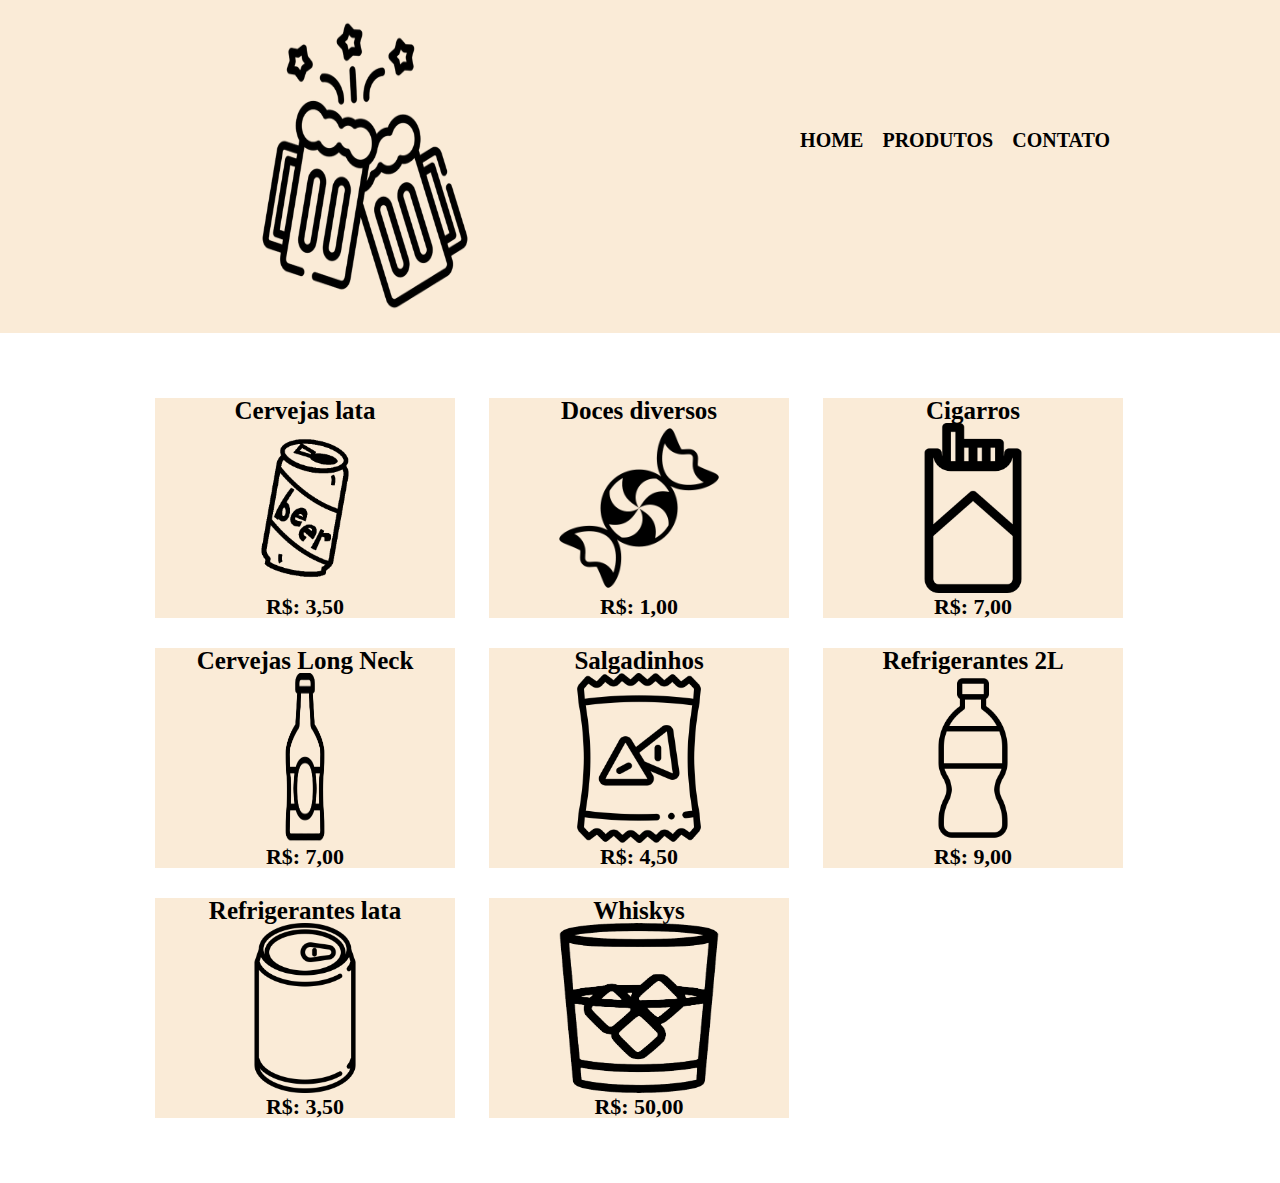
==== produtos.html @ 54afc688 "commit" ====
<!DOCTYPE html>
<html>
    <head>
        <meta charset="UTF-8">
        <title>Produtos - Distribuidora AMP</title>
        
        <link rel="stylesheet" href="reset.css">
        <link rel="stylesheet" href="produtos.css">
    </head>
    <body>
        <header>
         <div class="caixa">
                <h1><img src="brinde.png" class="logo"></h1>
            <nav>
                <ul>
                    <li><a href="index.html">Home</a></li>
                    <li><a href="produtos.html">Produtos</a></a></li>
                    <li><a href="contato.html">Contato</a></li>
                </ul>
            </nav>
         </div>
        </header>

        <main>
           <ul class="produtos">
                <li>
                    <h2>Cervejas lata</h2>
                    <img src="refri1.png" class="logo2">
                    <p class="produto-descricao"></p>
                    <p class="produto-preco">R$: 3,50</p>
                </li>
                <li>
                    <h2>Doces diversos</h2>
                    <img src="bala1.png" class="logo2">
                    <p class="produto-descricao"></p>
                    <p class="produto-preco">R$: 1,00</p>
                </li>
                <li>
                    <h2>Cigarros</h2>
                    <img src="cigarro.png" class="logo2">
                    <p class="produto-descricao"></p>
                    <p class="produto-preco">R$: 7,00</p>
                </li>
                <li>
                    <h2>Cervejas Long Neck</h2>
                    <img src="garrafa1.png" class="logo2">
                    <p class="produto-descricao"></p>
                    <p class="produto-preco">R$: 7,00</p>
                </li>
                <li>
                    <h2>Salgadinhos</h2>
                    <img src="salgadinho.png" class="logo2">
                    <p class="produto-descricao"></p>
                    <p class="produto-preco">R$: 4,50</p>
                </li>
                <li>
                    <h2>Refrigerantes 2L</h2>
                    <img src="pet.png" class="logo2">
                    <p class="produto-descricao"></p>
                    <p class="produto-preco">R$: 9,00</p>
                </li>
                <li>
                    <h2>Refrigerantes lata</h2>
                    <img src="lata.png" class="logo2">
                    <p class="produto-descricao"></p>
                    <p class="produto-preco">R$: 3,50</p>
                </li>
                <li>
                    <h2>Whiskys</h2>
                    <img src="whisky.png" class="logo2">
                    <p class="produto-descricao"></p>
                    <p class="produto-preco">R$: 50,00</p>
                </li>
           </ul>
        </main>
    
    </body>
</html>
---- produtos.css ----
.logo {
    width: 390px;
    height: 290px;
}

.logo2{
    width: 170px;
    height: 170px;
}

header{
    background: antiquewhite;
    padding: 20px 0;
}

.caixa{
    position: relative;
    width: 940px;
    margin: 0 auto;
}

nav{
    position: absolute;
    top: 110px;
    right: 0;
}

nav li{
    display: inline;
    margin:  0 0 0 15px;
}

nav a{
    text-transform: uppercase;
    color: black;
    font-weight: bold;
    font-size: 20px;
    text-decoration: none;
}

nav a:hover {
    color: rgb(255, 136, 0);
    text-decoration: underline;
}

.produtos {
    width: 1000px;
    margin: 0 auto;
    padding: 50px 0;
}

.produtos li {
    display: inline-block;
    text-align: center;
    width: 30%;
    vertical-align: top;
    background-color: antiquewhite ;
    margin: 1.5% 1.5%;
}

.produtos h2{
    font-size: 25px;
    font-weight: bold;
}

.produto-preco{
    font-size: 22px;
    font-weight: bold;
}

.produto-descricao{
    font-size: 18px;
}
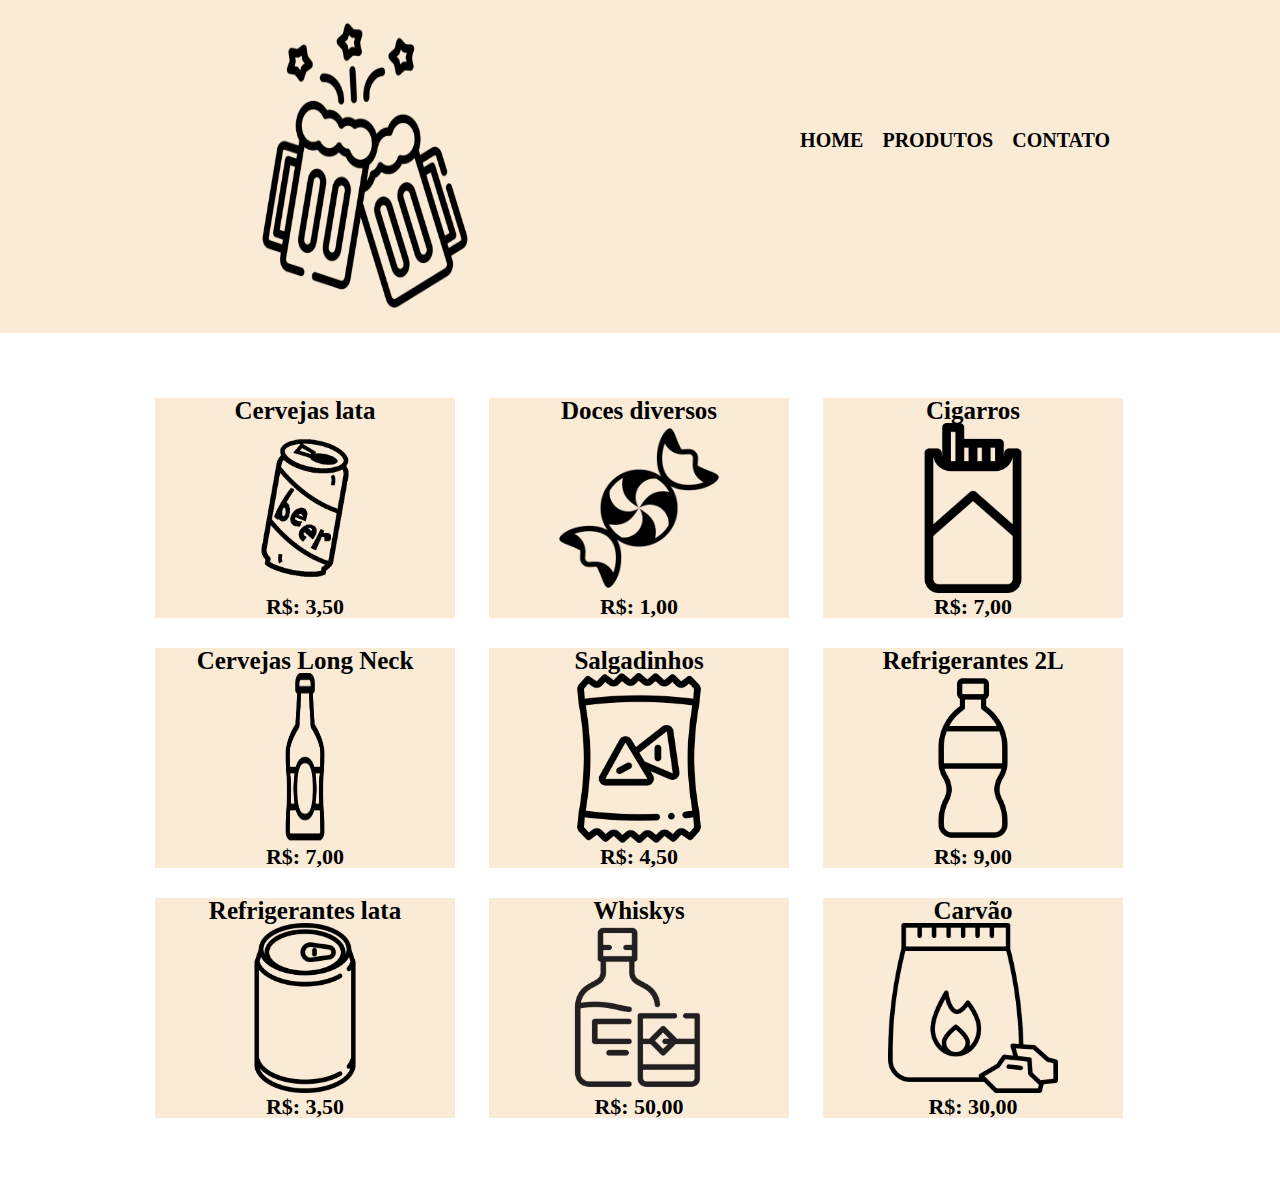
==== commit 17aa72a4: "commit" ====
--- a/produtos.html
+++ b/produtos.html
@@ -71,6 +71,12 @@
                     <p class="produto-descricao"></p>
                     <p class="produto-preco">R$: 50,00</p>
                 </li>
+                <li>
+                    <h2>Carvão</h2>
+                    <img src="carvao.png" class="logo2">
+                    <p class="produto-descricao"></p>
+                    <p class="produto-preco">R$: 30,00</p>
+                </li>
            </ul>
         </main>
     
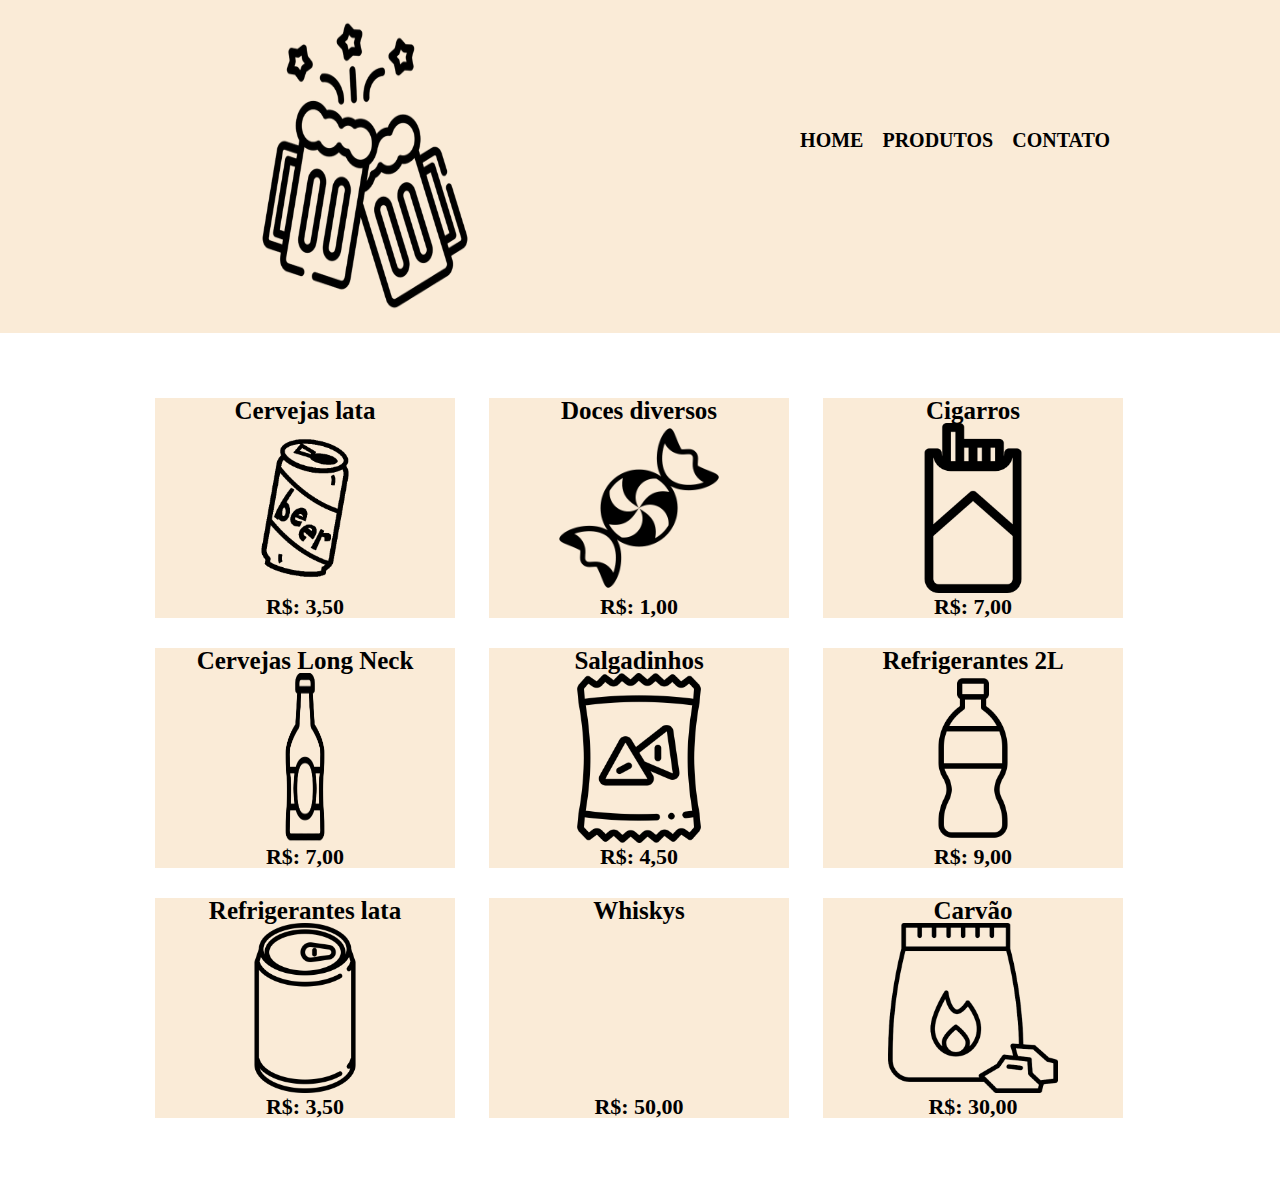
==== commit 14062c33: "commit" ====
--- a/produtos.html
+++ b/produtos.html
@@ -67,7 +67,7 @@
                 </li>
                 <li>
                     <h2>Whiskys</h2>
-                    <img src="whisky.png" class="logo2">
+                    <img src="whisky1.png" class="logo2">
                     <p class="produto-descricao"></p>
                     <p class="produto-preco">R$: 50,00</p>
                 </li>
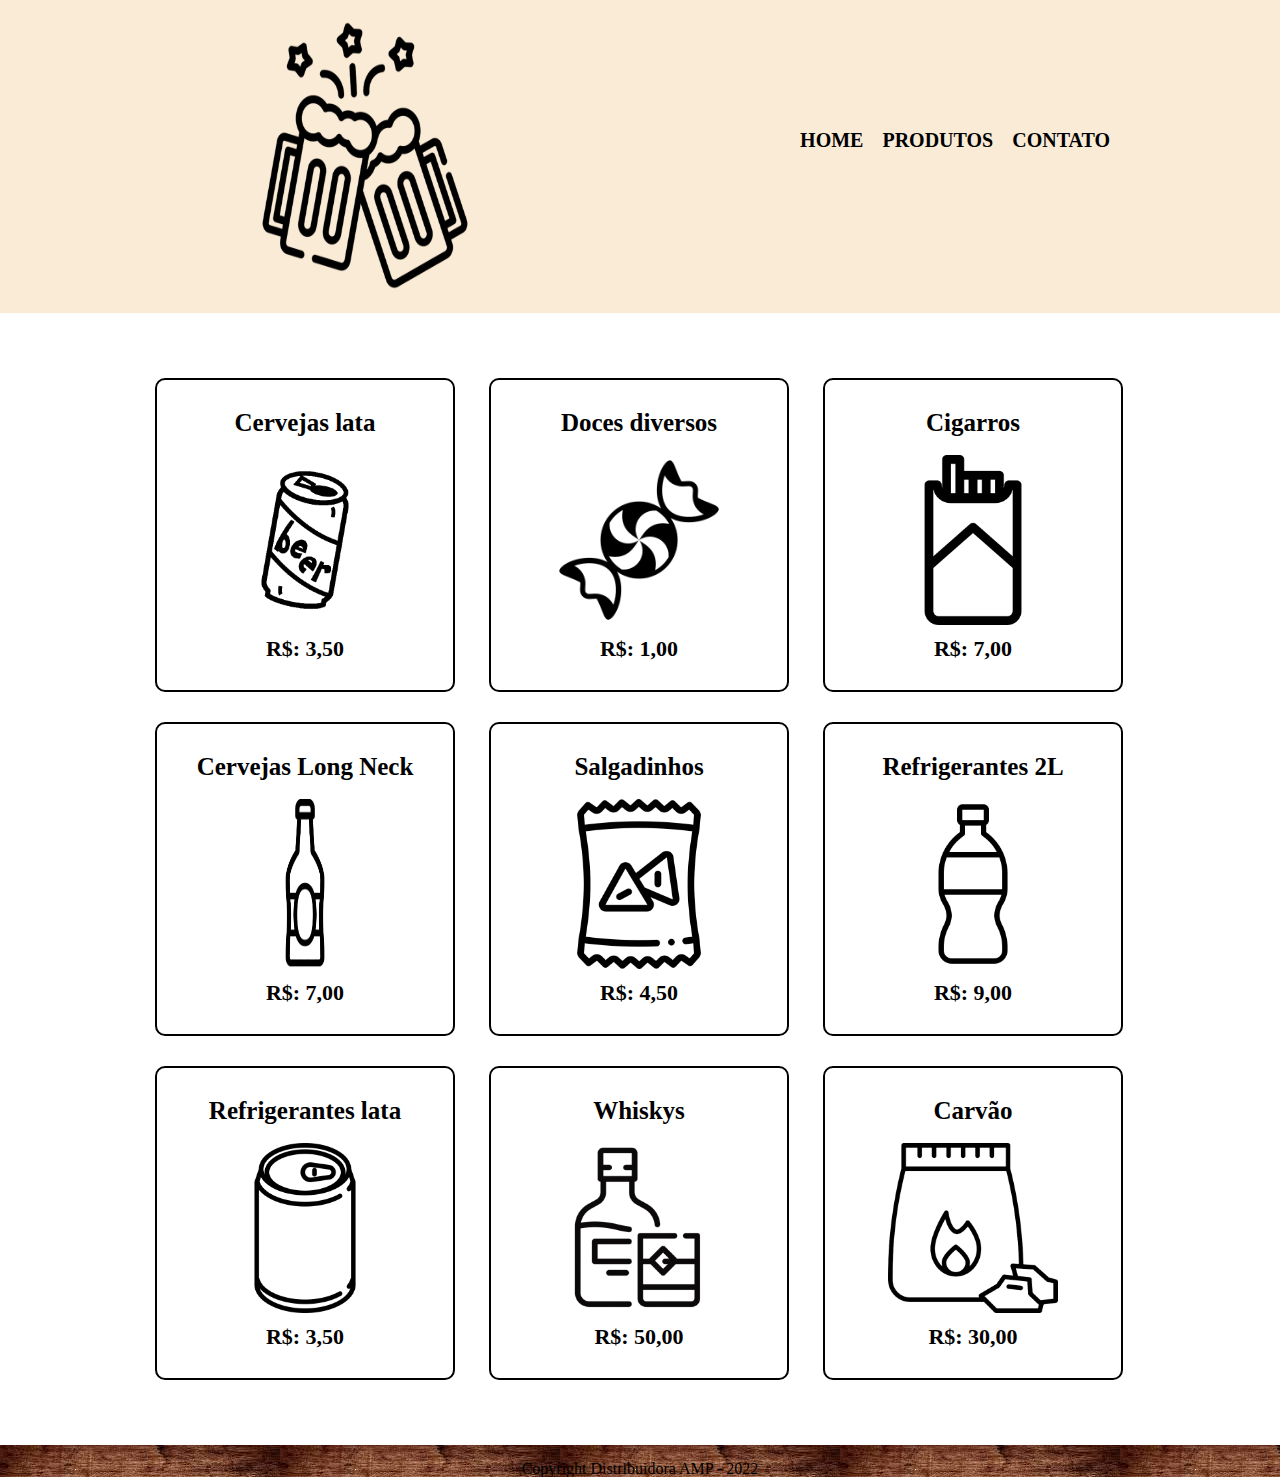
==== commit def268a3: "commit" ====
--- a/produtos.html
+++ b/produtos.html
@@ -79,6 +79,9 @@
                 </li>
            </ul>
         </main>
+        <footer>
+            <img src="">
+            <p>Copyright Distribuidora AMP - 2022
     
     </body>
 </html>--- a/produtos.css
+++ b/produtos.css
@@ -1,6 +1,6 @@
 .logo {
     width: 390px;
-    height: 290px;
+    height: 270px;
 }
 
 .logo2{
@@ -54,20 +54,42 @@
     text-align: center;
     width: 30%;
     vertical-align: top;
-    background-color: antiquewhite ;
     margin: 1.5% 1.5%;
+    padding: 30px 20px;
+    box-sizing: border-box;
+    border: #000000 2px solid;
+    border-radius: 10px;
+}
+
+.produtos li:hover{
+    border-color: rgb(255, 136, 0);
+}
+
+.produtos li:active{
+    border-color: chartreuse;
+}
+
+.produtos li:hover h2{
+    font-size: 30px;
 }
 
 .produtos h2{
     font-size: 25px;
     font-weight: bold;
+    margin-bottom: 20px;
 }
 
 .produto-preco{
     font-size: 22px;
     font-weight: bold;
+    margin-top: 10px;
 }
 
 .produto-descricao{
     font-size: 18px;
+}
+
+footer{
+    text-align: center;
+    background: url('bg.jpeg');
 }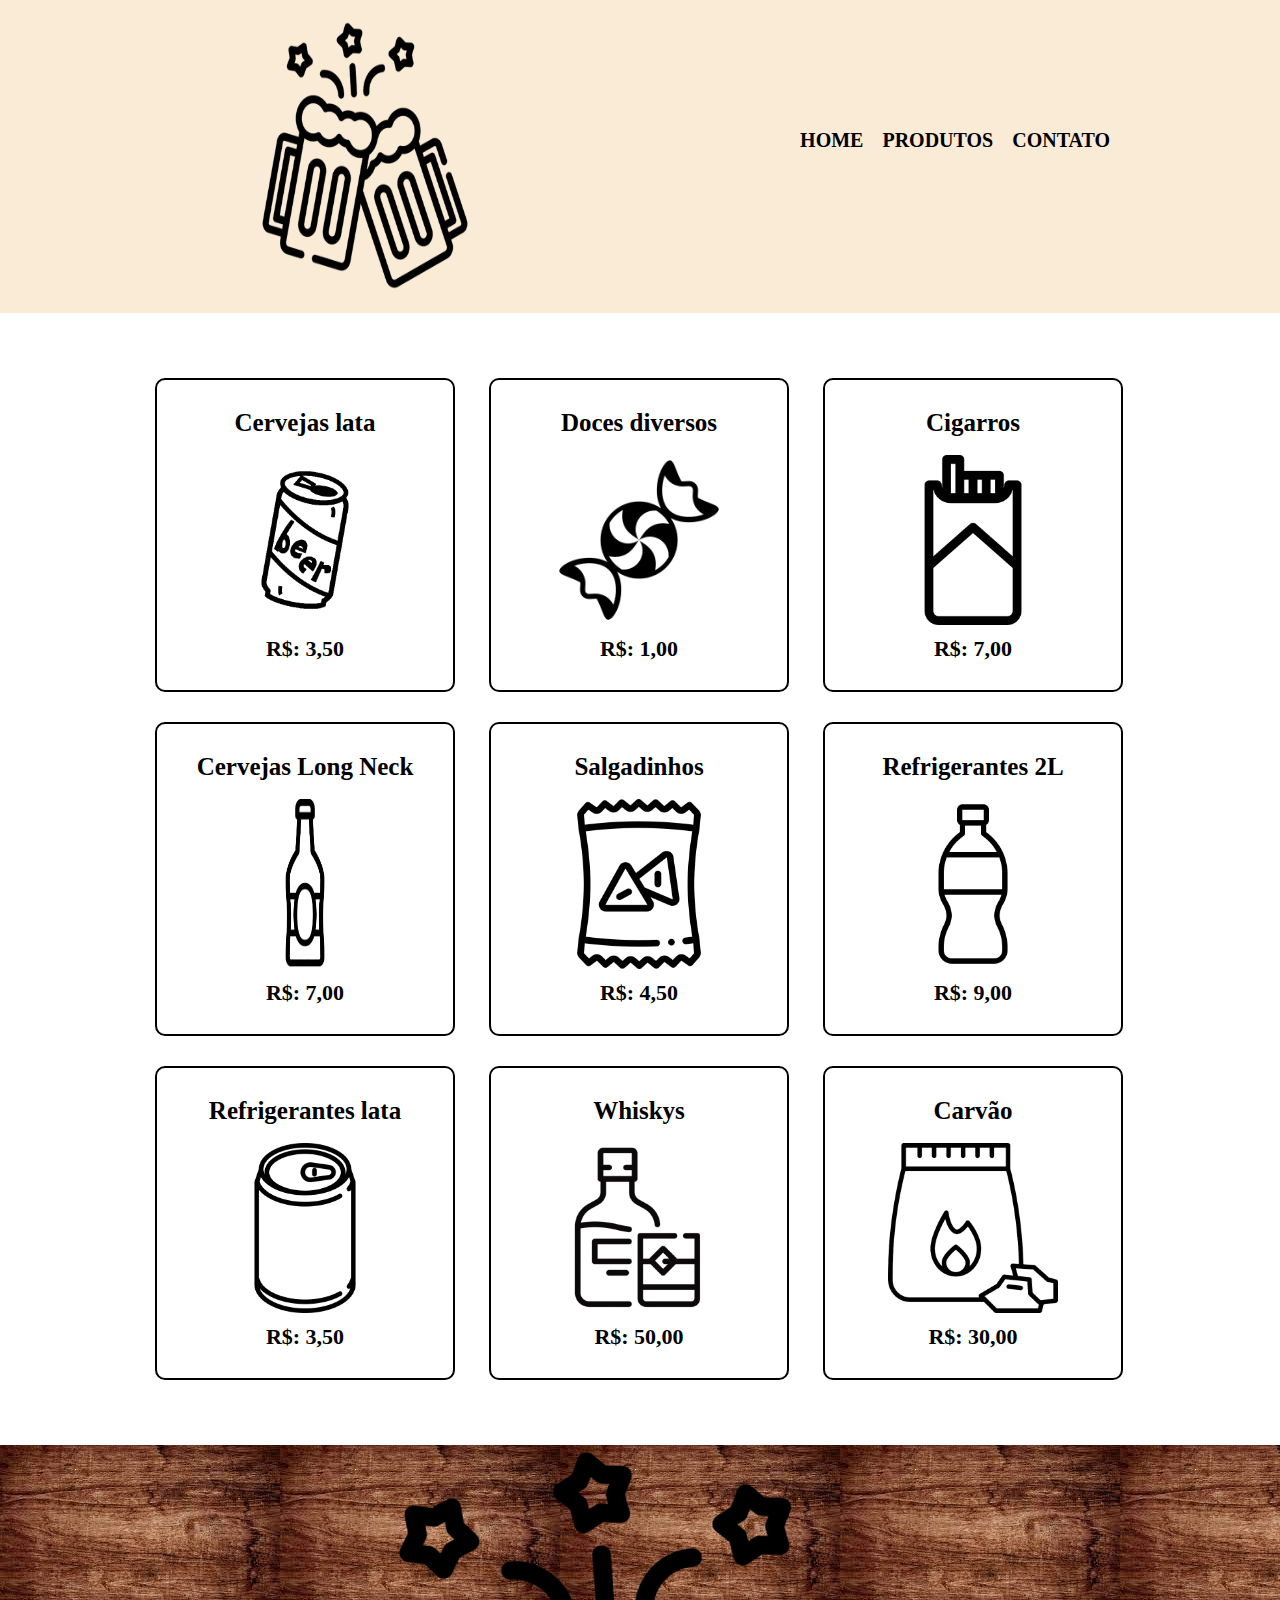
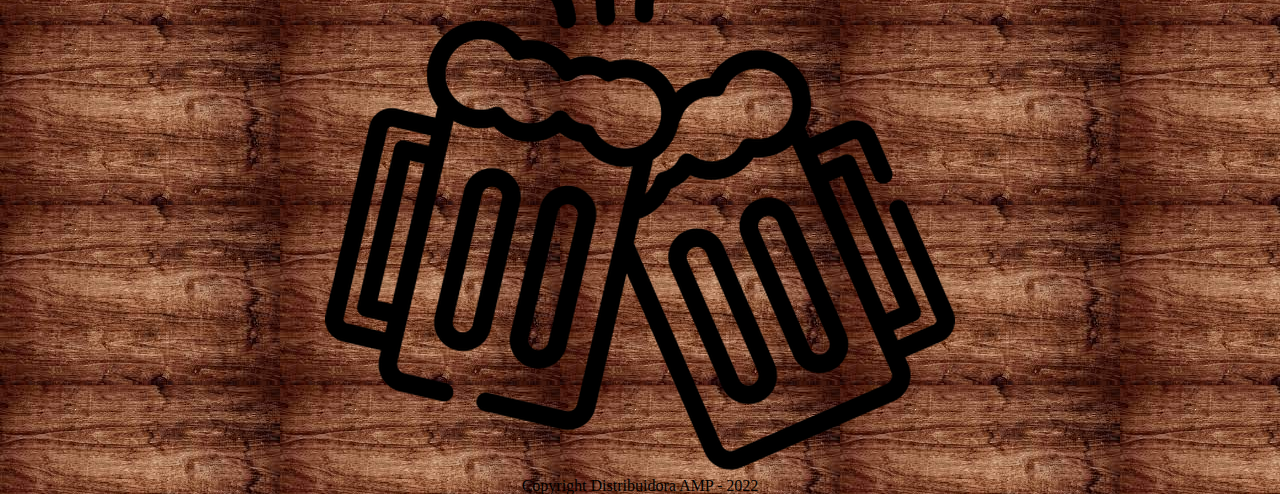
==== commit dd2498a7: "commit" ====
--- a/produtos.html
+++ b/produtos.html
@@ -80,7 +80,7 @@
            </ul>
         </main>
         <footer>
-            <img src="">
+            <img src="brinde.png">
             <p>Copyright Distribuidora AMP - 2022
     
     </body>
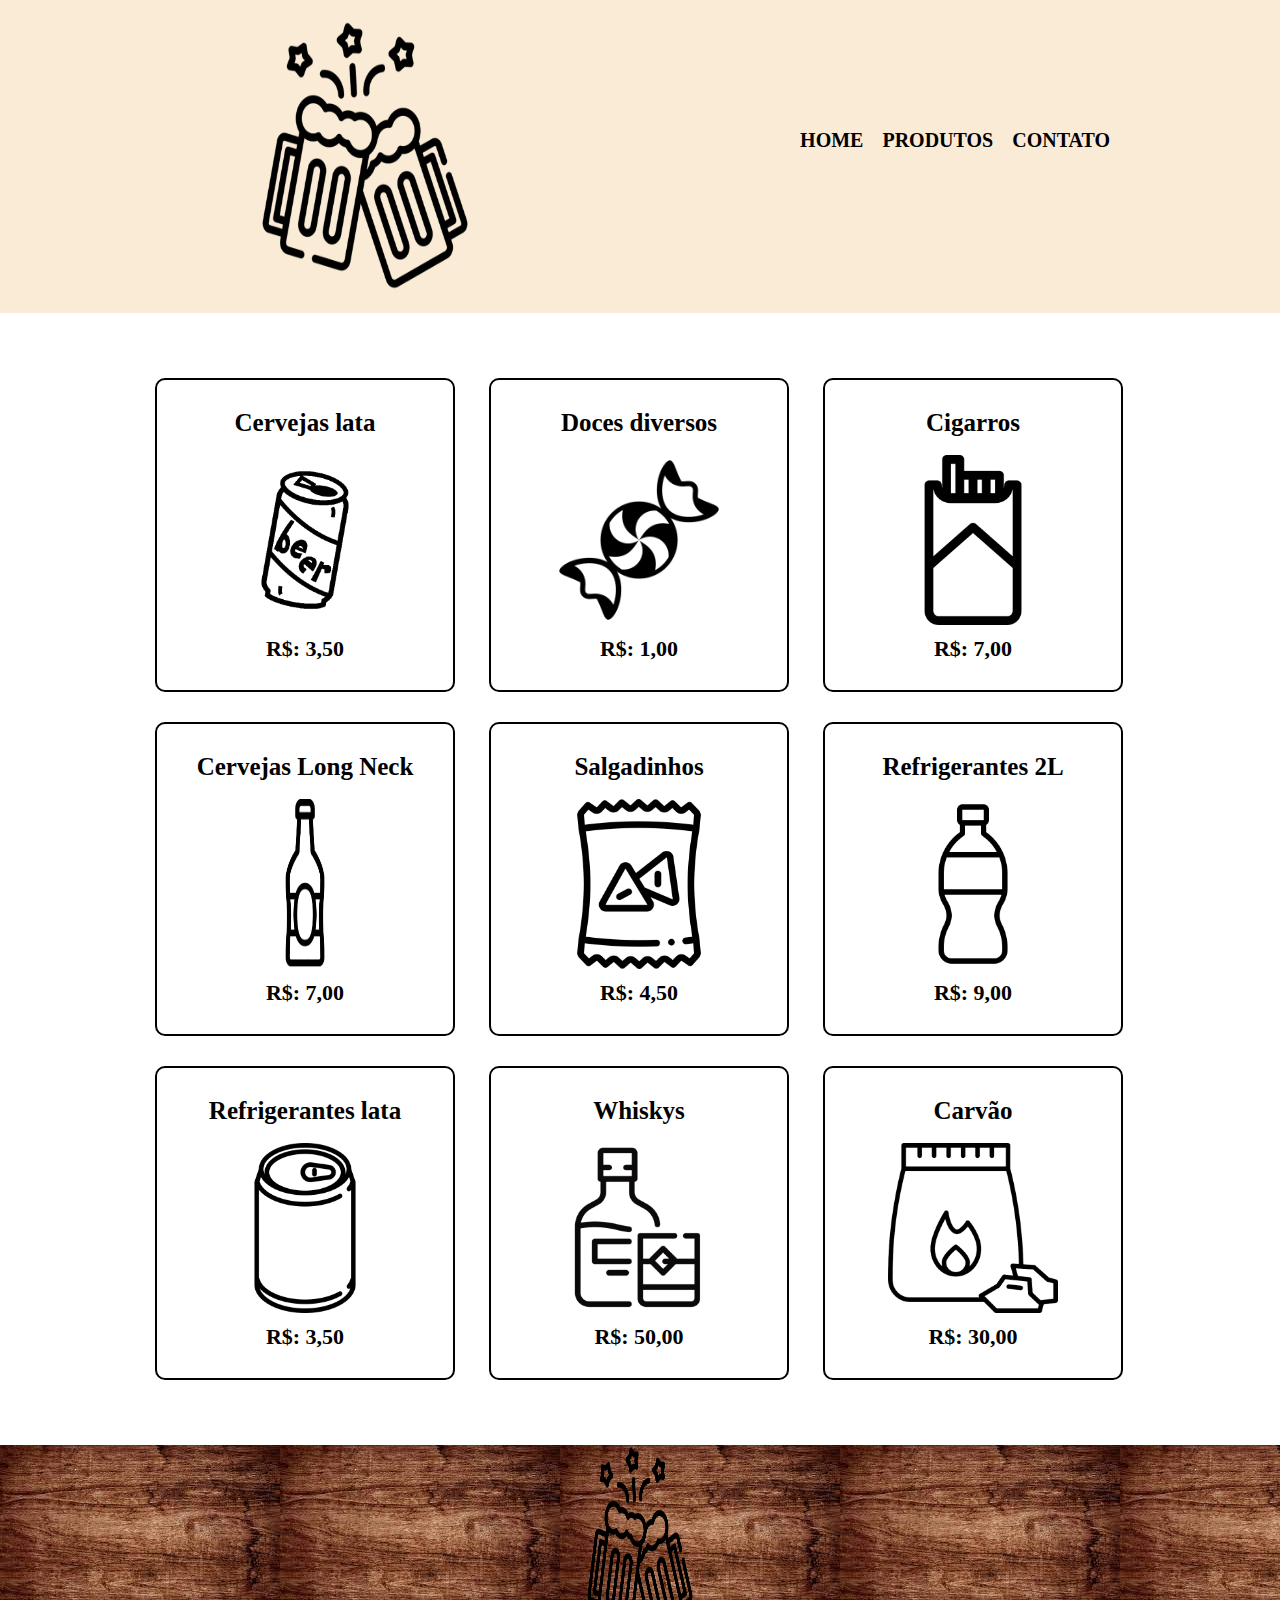
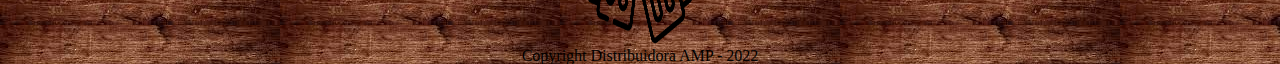
==== commit e3be7751: "commit" ====
--- a/produtos.html
+++ b/produtos.html
@@ -80,7 +80,7 @@
            </ul>
         </main>
         <footer>
-            <img src="brinde.png">
+            <img src="brinde.png" class="logo3">
             <p>Copyright Distribuidora AMP - 2022
     
     </body>
--- a/produtos.css
+++ b/produtos.css
@@ -6,6 +6,11 @@
 .logo2{
     width: 170px;
     height: 170px;
+}
+
+.logo3{
+    width: 200px;
+    height: 200px;
 }
 
 header{
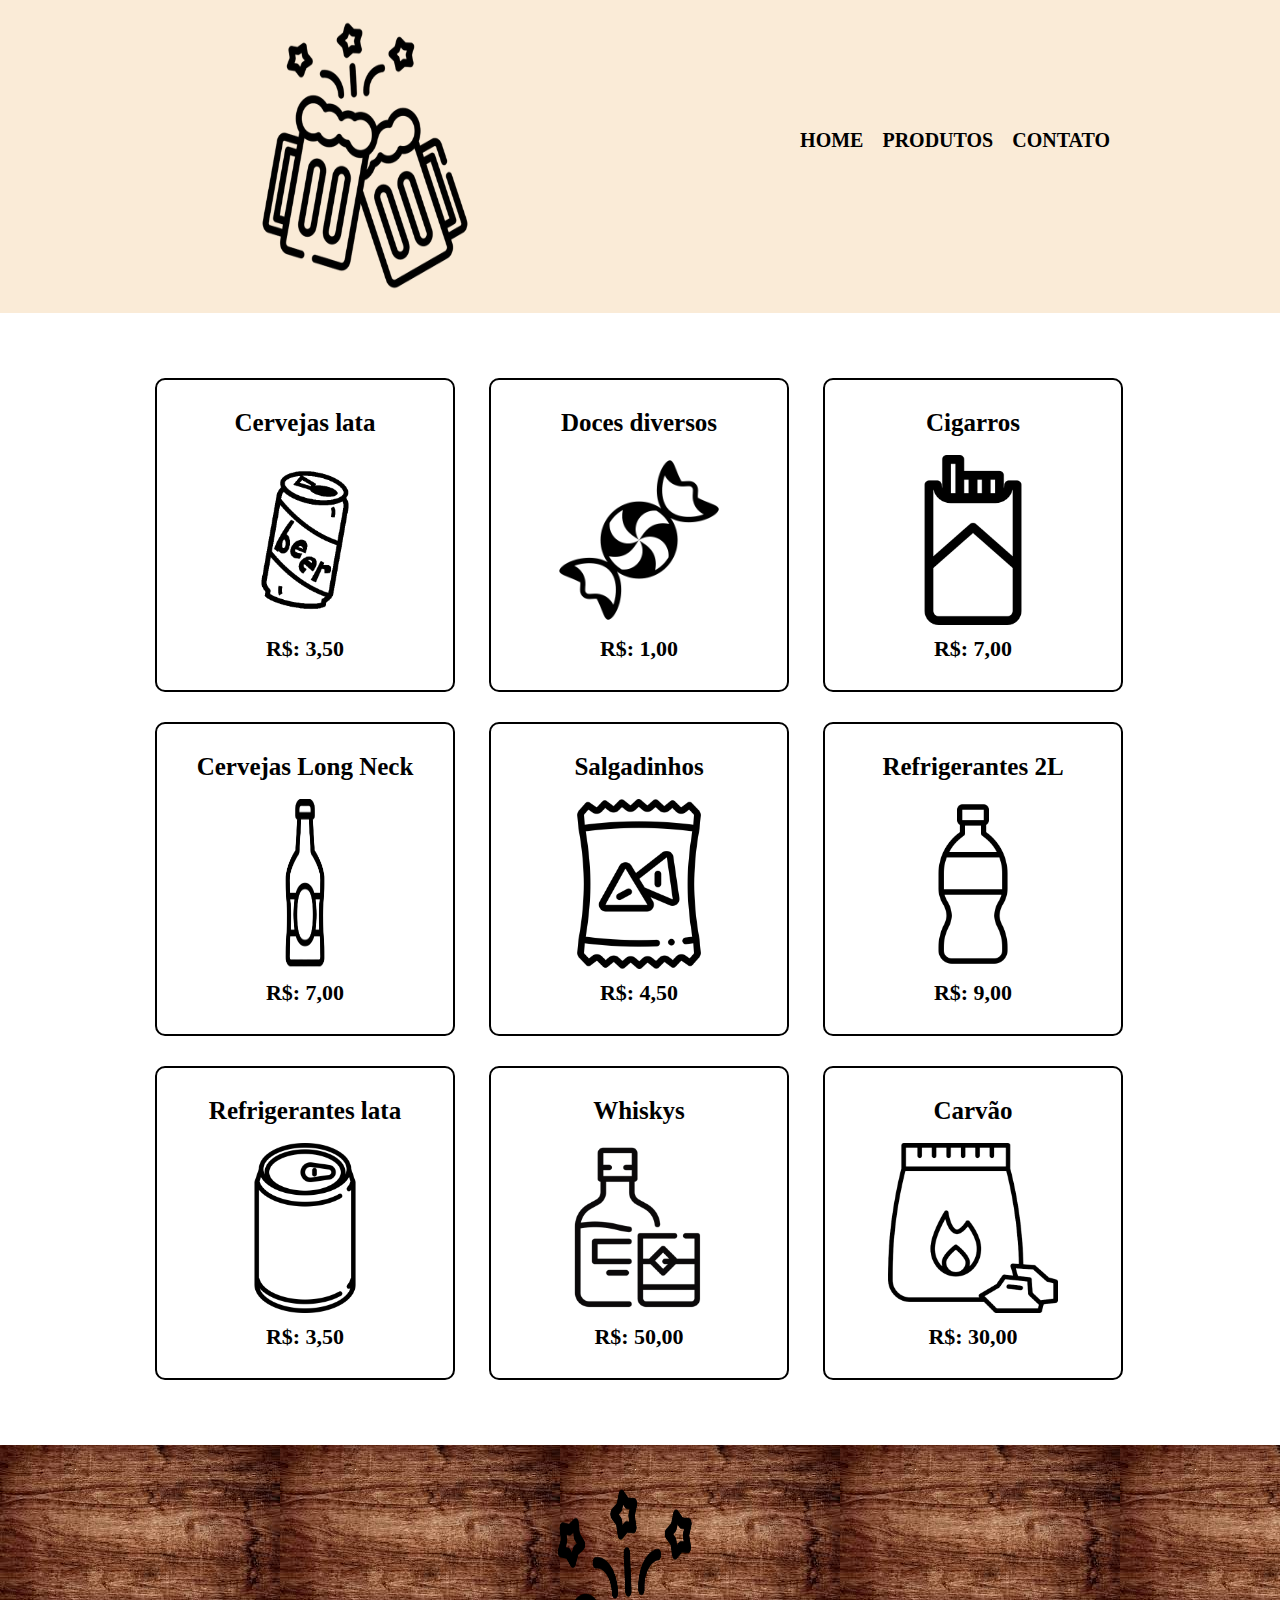
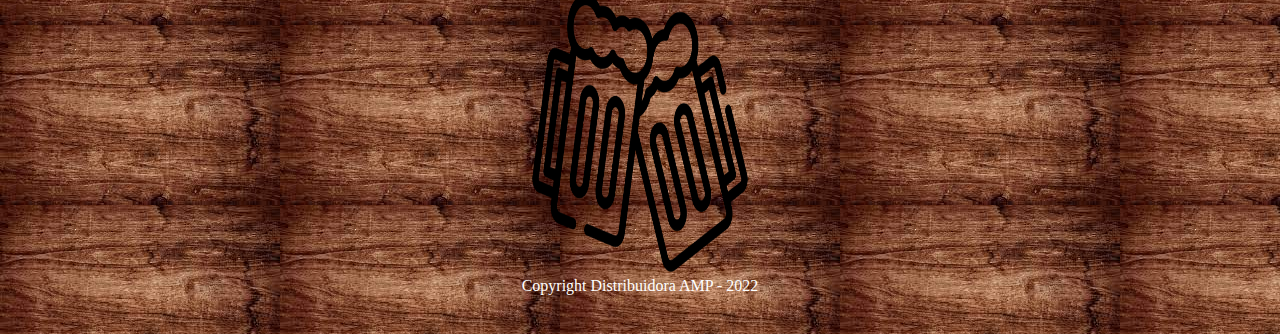
==== commit c69a0065: "commit" ====
--- a/produtos.html
+++ b/produtos.html
@@ -81,7 +81,7 @@
         </main>
         <footer>
             <img src="brinde.png" class="logo3">
-            <p>Copyright Distribuidora AMP - 2022
+            <p class="copyright">Copyright Distribuidora AMP - 2022</p>
     
     </body>
 </html>--- a/produtos.css
+++ b/produtos.css
@@ -9,8 +9,8 @@
 }
 
 .logo3{
-    width: 200px;
-    height: 200px;
+    width: 410px;
+    height: 390px;
 }
 
 header{
@@ -97,4 +97,9 @@
 footer{
     text-align: center;
     background: url('bg.jpeg');
-}+    padding: 40px 0
+}
+
+.copyright{
+    color: white;
+}
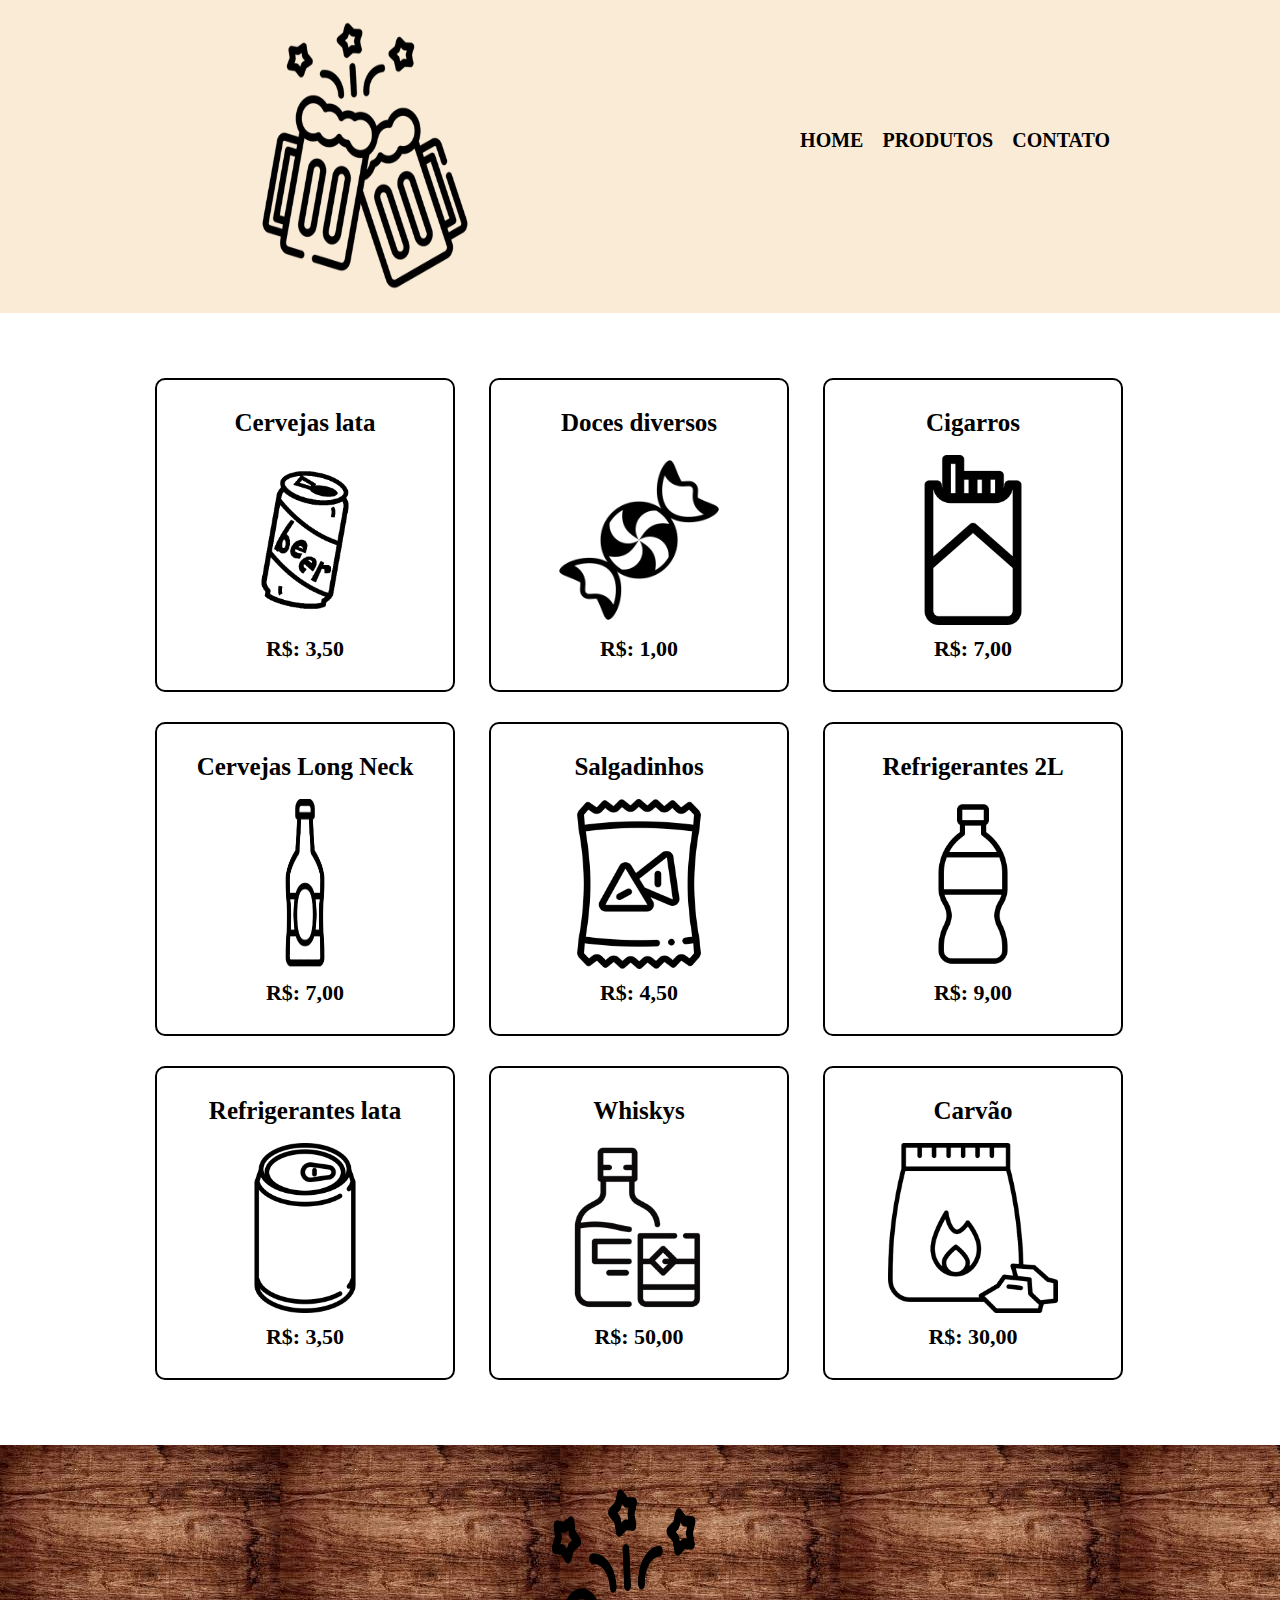
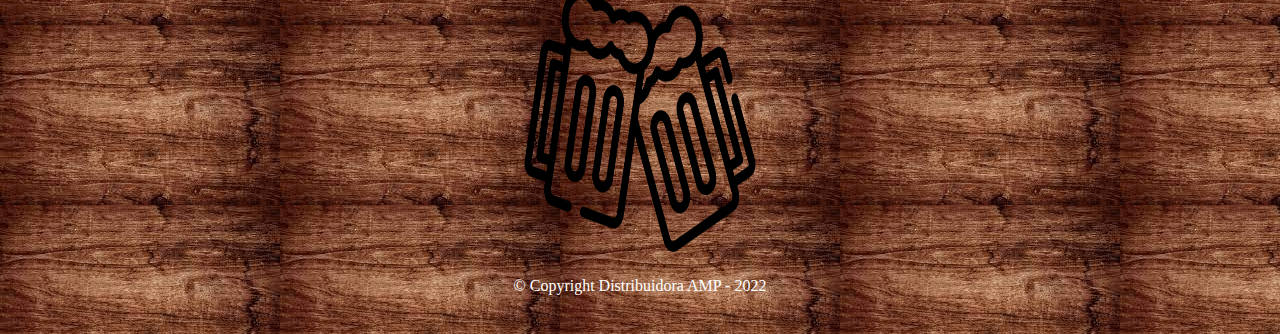
==== commit f75c0513: "commit" ====
--- a/produtos.html
+++ b/produtos.html
@@ -81,7 +81,7 @@
         </main>
         <footer>
             <img src="brinde.png" class="logo3">
-            <p class="copyright">Copyright Distribuidora AMP - 2022</p>
+            <p class="copyright">&copy; Copyright Distribuidora AMP - 2022</p>
     
     </body>
 </html>--- a/produtos.css
+++ b/produtos.css
@@ -9,8 +9,8 @@
 }
 
 .logo3{
-    width: 410px;
-    height: 390px;
+    width: 440px;
+    height: 370px;
 }
 
 header{
@@ -102,4 +102,5 @@
 
 .copyright{
     color: white;
+    margin: 20px 0 0;
 }
